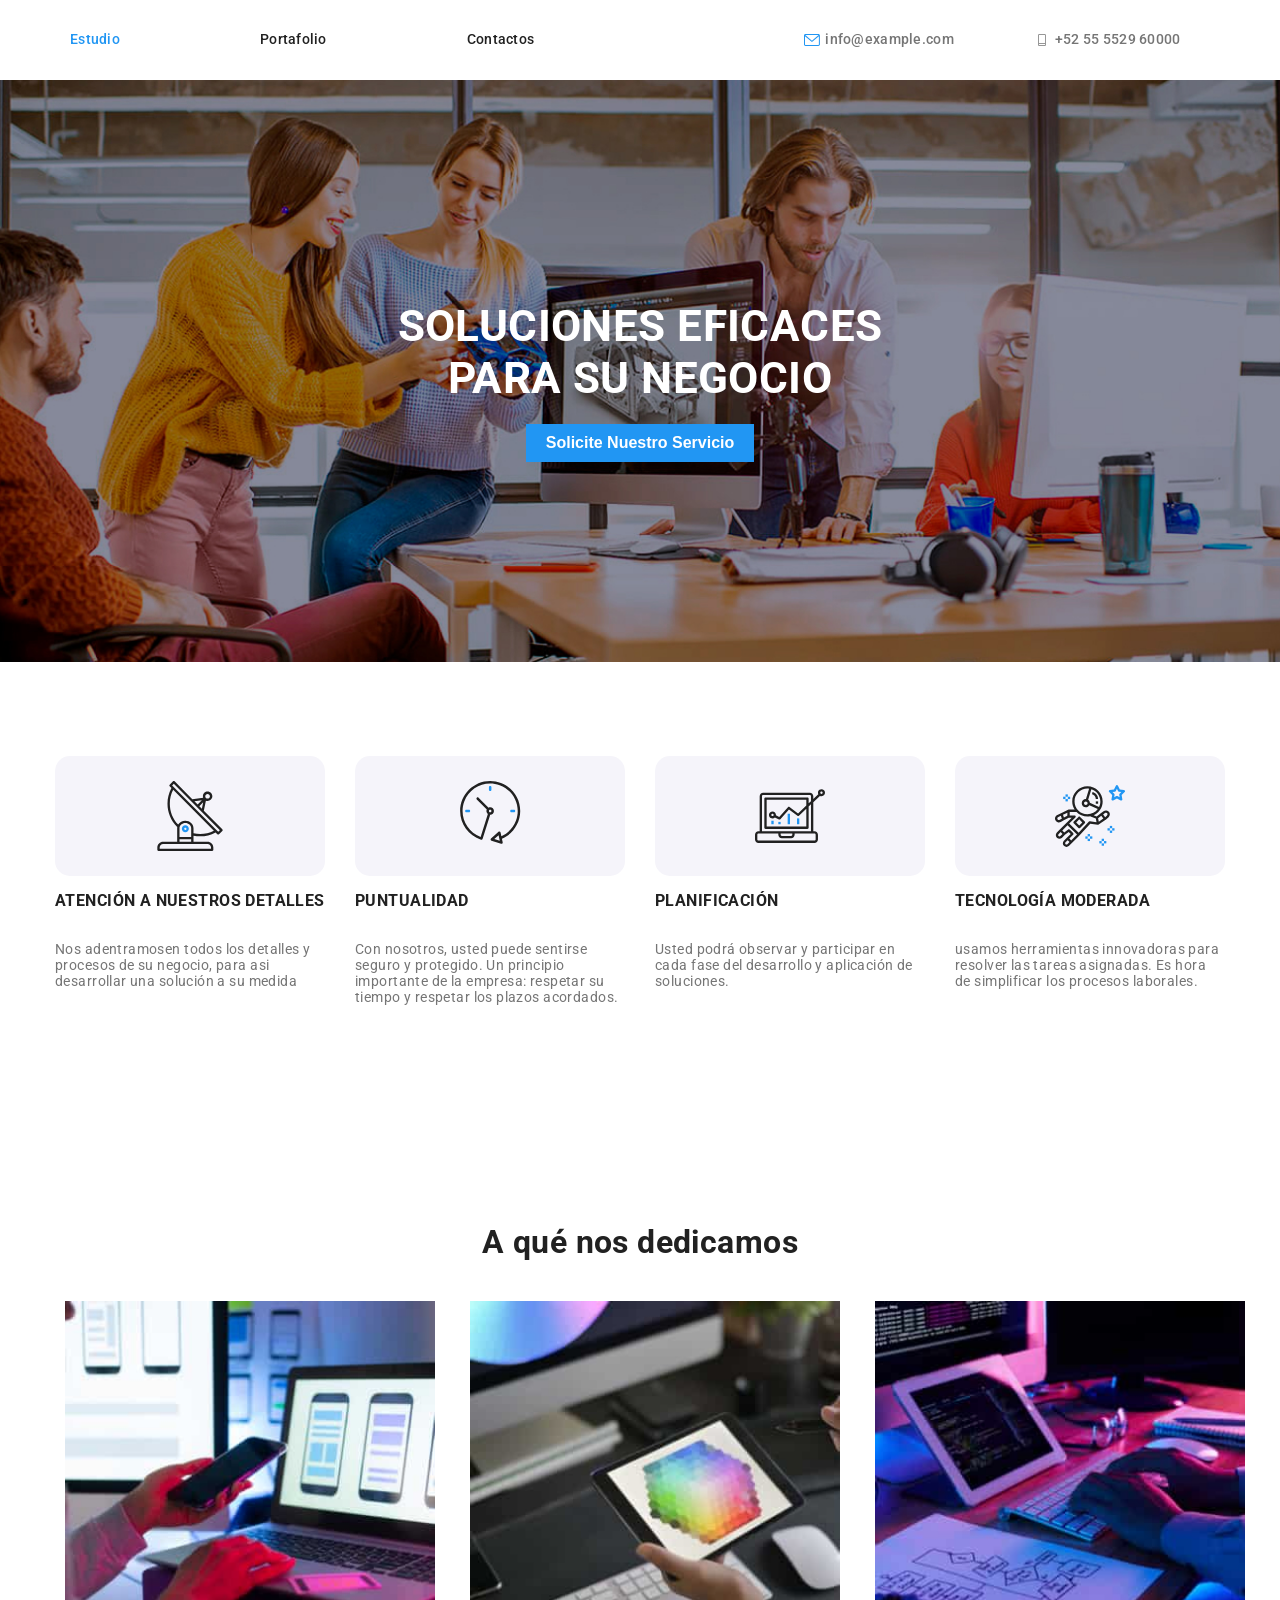
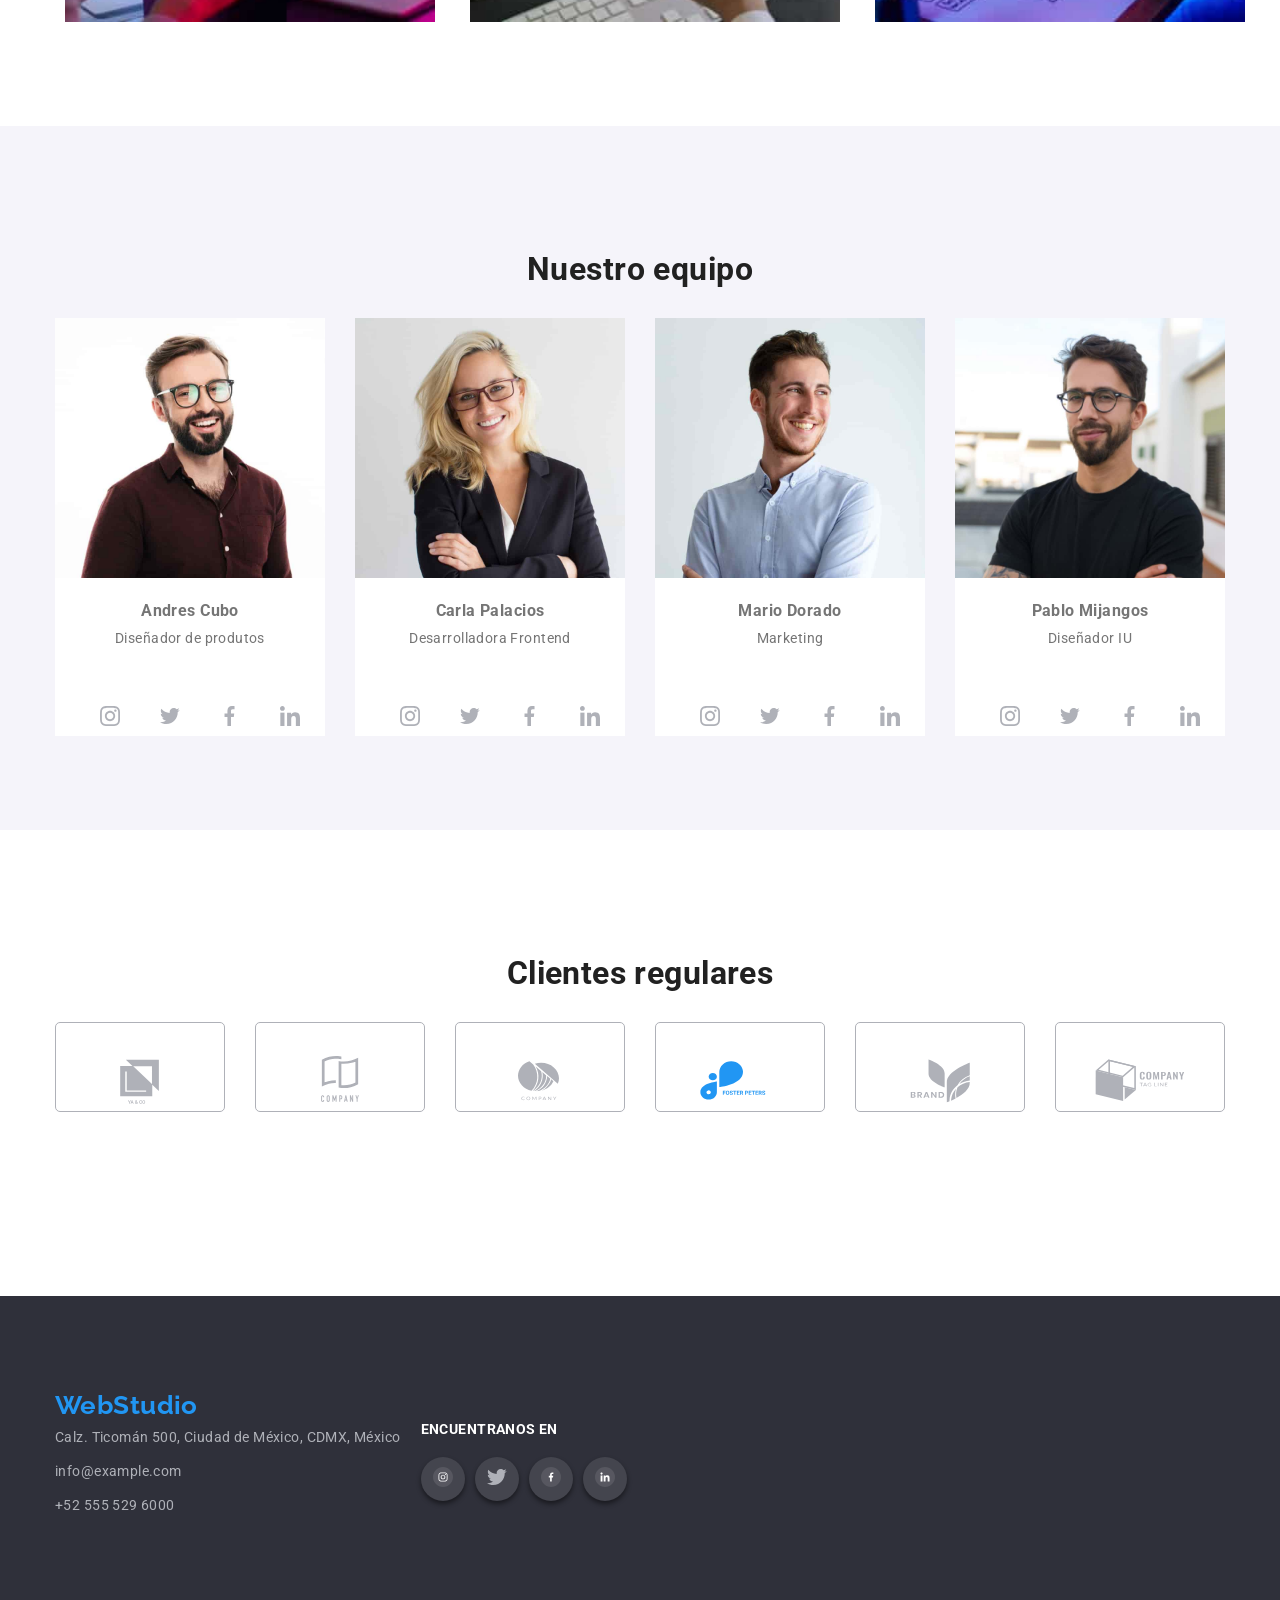
==== index.html @ 07880866 "inicio" ====
<!DOCTYPE html>
<html lang="en">

<head>
  <meta charset="UTF-8">
  <meta http-equiv="X-UA-Compatible" content="IE=edge">
  <meta name="viewport" content="width=device-width, initial-scale=1.0">
  <title>WebStudios</title>
  <link rel="stylesheet" href="./css/styles.css">
  <link rel="stylesheet" href="node_modules/modern-normalize/modern-normalize.css">

</head>

<body>
  <!-- sección Header -->
  <header class="page-header">
    <div class="contacts">
      <!-- menu  -->
      <nav>
        <ul class="nav-menu">
          <li><a class="page current" href="./index.html">Estudio</a></li>
          <li><a class="page " href="./portafolio.html">Portafolio</a></li>
          <li><a class="page " href="">Contactos</a></li>
          <li></li>
          <li></li>
          <li>
            <a class="item" href="#">
              <svg class="icon">
                <use href="./images/SVG/sprite-sheet.svg#icon-sobre"></use>
              </svg>
              info@example.com
            </a>
          </li>
          <li>
            <a class="item" href="#">
              <svg class="icon">
                <use href="./images/SVG/sprite-sheet.svg#icon-celular"></use>
              </svg>
              +52 55 5529 60000
            </a>
          </li>
        </ul>
      </nav>
    </div>
  </header>

  <!-- sección contenidos main  -->
  <main>
    <!-- sección general  -->
    <section class="hero bg-hero">
      <h1 class="hero-title">SOLUCIONES EFICACES PARA SU NEGOCIO</h1>
      <button class="button-primary" type="button">solicite nuestro servicio</button>
    </section>
    <!-- sección beneficios  -->
    <section class="benefits">
      <div class="container">
        <ul class="benefits-list">
          <li>
            <div>
              <svg class="icon-benefit">
                <use href="./images/SVG/sprite-sheet.svg#icon-antena"></use>
              </svg>
            </div>

            <h3 class="title">atención a nuestros detalles</h3>
            <p class="description">Nos adentramosen todos los detalles y procesos de su negocio, para asi desarrollar
              una solución a su medida</p>
          </li>

          <li>
            <div>
              <svg class="icon-benefit">
                <use href="./images/SVG/sprite-sheet.svg#icon-reloj"></use>
              </svg>
            </div>

            <h3 class="title">puntualidad</h3>
            <p class="description">
              Con nosotros, usted puede sentirse seguro y protegido. Un principio importante de la empresa: respetar su
              tiempo y respetar los plazos acordados.
            </p>
          </li>

          <li>
            <div>
              <svg class="icon-benefit">
                <use href="./images/SVG/sprite-sheet.svg#icon-diagrama"></use>
              </svg>
            </div>

            <h3 class="title">planificación</h3>
            <p class="description">Usted podrá observar y participar en cada fase del desarrollo y aplicación de
              soluciones.</p>
          </li>

          <li>
            <div>
              <svg class="icon-benefit">
                <use href="./images/SVG/sprite-sheet.svg#icon-astronauta"></use>
              </svg>
            </div>

            <h3 class="title">Tecnología moderada</h3>
            <p class="description">usamos herramientas innovadoras para resolver las tareas asignadas. Es hora de
              simplificar los procesos
              laborales.
            </p>
          </li>
        </ul>
      </div>
    </section>

    <!-- sección a qué nos dedicamos  -->
    <section class="section what-we-do-section">
      <h2>A qué nos dedicamos</h2>
      <div class="container">

        <!-- imagenes  -->
        <class="container">
          <ul>
            <li>
              <img src="./images/image1.jpg" alt="Desktop Apps" width="370" />
            </li>
            <li>
              <img src="./images/image2.jpg" alt="Mobile Apps" width="370" />
            </li>
            <li>
              <img src="./images/image3.jpg" alt="Design & solutions" width="370" />
            </li>
          </ul>
      </div>
    </section>

    <!--seccion nuestro equipo-->
    <section class="team-section">
      <div class="container">
        <h2>Nuestro equipo</h2>
        <!-- tarjetas  -->
        <ul class="team-cards">
          <li>
            <img src="./images/team1.jpg" alt="first Member" width="270px">
            <h3>Andres Cubo</h3>
            <p>Diseñador de produtos</p>
            <div class="containerall">
              <div class="social">
                <a href="#">
                  <svg class="icon">
                    <use href="./images/SVG/sprite-sheet.svg#icon-instagram"></use>
                  </svg>
                </a>
              </div>
              <div class="social">
                <a href="#">
                  <svg class="icon">
                    <use href="./images/SVG/sprite-sheet.svg#icon-twiter"></use>
                  </svg>
                </a>
              </div>
              <div class="social">
                <a href="#">
                  <svg class="icon">
                    <use href="./images/SVG/sprite-sheet.svg#icon-facebook"></use>
                  </svg>
                </a>
              </div>
              <div class="social">
                <a href="#">
                  <svg class="icon">
                    <use href="./images/SVG/sprite-sheet.svg#icon-linkedin"></use>
                  </svg>
                </a>
              </div>
            </div>
          </li>

          <li>
            <img src="./images/team2.jpg" alt="second Member" width="270">
            <h3>Carla Palacios</h3>
            <p>Desarrolladora Frontend</p>
            <div class="containerall">
              <div class="social">
                <a href="#">
                  <svg class="icon">
                    <use href="./images/SVG/sprite-sheet.svg#icon-instagram"></use>
                  </svg>
                </a>
              </div>
              <div class="social">
                <a href="#">
                  <svg class="icon">
                    <use href="./images/SVG/sprite-sheet.svg#icon-twiter"></use>
                  </svg>
                </a>
              </div>
              <div class="social">
                <a href="#">
                  <svg class="icon">
                    <use href="./images/SVG/sprite-sheet.svg#icon-facebook"></use>
                  </svg>
                </a>
              </div>
              <div class="social">
                <a href="#">
                  <svg class="icon">
                    <use href="./images/SVG/sprite-sheet.svg#icon-linkedin"></use>
                  </svg>
                </a>
              </div>
            </div>
          </li>

          <li>
            <img src="./images/team3.jpg" alt="third Member" width="270">
            <h3>Mario Dorado</h3>
            <p>Marketing</p>
            <div class="containerall">
              <div class="social">
                <a href="#">
                  <svg class="icon">
                    <use href="./images/SVG/sprite-sheet.svg#icon-instagram"></use>
                  </svg>
                </a>
              </div>
              <div class="social">
                <a href="#">
                  <svg class="icon">
                    <use href="./images/SVG/sprite-sheet.svg#icon-twiter"></use>
                  </svg>
                </a>
              </div>
              <div class="social">
                <a href="#">
                  <svg class="icon">
                    <use href="./images/SVG/sprite-sheet.svg#icon-facebook"></use>
                  </svg>
                </a>
              </div>
              <div class="social">
                <a href="#">
                  <svg class="icon">
                    <use href="./images/SVG/sprite-sheet.svg#icon-linkedin"></use>
                  </svg>
                </a>
              </div>
            </div>
          </li>

          <li>
            <img src="./images/team4.jpg" alt="fourth Member" width="270">
            <h3>Pablo Mijangos</h3>
            <p>Diseñador IU</p>
            <div class="containerall">
              <div class="social">
                <a href="#">
                  <svg class="icon">
                    <use href="./images/SVG/sprite-sheet.svg#icon-instagram"></use>
                  </svg>
                </a>
              </div>
              <div class="social">
                <a href="#">
                  <svg class="icon">
                    <use href="./images/SVG/sprite-sheet.svg#icon-twiter"></use>
                  </svg>
                </a>
              </div>
              <div class="social">
                <a href="#">
                  <svg class="icon">
                    <use href="./images/SVG/sprite-sheet.svg#icon-facebook"></use>
                  </svg>
                </a>
              </div>
              <div class="social">
                <a href="#">
                  <svg class="icon">
                    <use href="./images/SVG/sprite-sheet.svg#icon-linkedin"></use>
                  </svg>
                </a>
              </div>
            </div>
          </li>
      </div>
    </section>

    <!--clientes-->
    <section class="customer">
      <h2>Clientes regulares</h2>
      <div class="container-customer">
        <!--company-->
          <div class="logo">
            <a href="#">
              <svg class="icon-logo">
                <use href="./images/SVG/sprite-sheet.svg#icon-Logo1"></use>
              </svg>
            </a>
          </div>
          <div class="logo">
            <a href="#">
              <svg class="icon-logo">
                <use href="./images/SVG/sprite-sheet.svg#icon-Logo2"></use>
              </svg>
            </a>
          </div>
          <div class="logo">
            <a href="#">
              <svg class="icon-logo">
                <use href="./images/SVG/sprite-sheet.svg#icon-Logo3"></use>
              </svg>
            </a>
          </div>
          <div class="logo">
            <a href="#">
              <svg class="icon-logo">
                <use href="./images/SVG/sprite-sheet.svg#icon-Logo4"></use>
              </svg>
            </a>
          </div>
          <div class="logo">
            <a href="#">
              <svg class="icon-logo">
                <use href="./images/SVG/sprite-sheet.svg#icon-Logo5"></use>
              </svg>
            </a>
          </div>
          <div class="logo">
            <a href="#">
              <svg class="icon-logo">
                <use href="./images/SVG/sprite-sheet.svg#icon-Logo6"></use>
              </svg>
            </a>
          </div>
      </div>
    </section>
  </main>

  <footer>
    <a class="logo" href="">WebStudio</a>
    <div class="container">
      <address>
        <ul>
          <li>
            <a class="contact" href="#" target="_blank" rel="noopener noreferrer">Calz. Ticomán 500, Ciudad de
              México, CDMX, México</a>
          </li>
          <li>
            <a class="contact" href="mailto:info@example.com">info@example.com</a>
          </li>
          <li>
            <a class="contact" href="tel:+525555296000">+52 555 529 6000</a>
          </li>
        </ul>
      </address>
      <aside>
        <p>ENCUENTRANOS EN</p>
        <ul>
          <li>
            <a href="#">
              <svg class="icon" width="20" height="20">
                <use href="./images/SVG/sprite-sheet.svg#icon-instagramfooter"></use>
              </svg>
            </a>
          </li>
          <li>
            <a href="#">
              <svg class="icon" width="20" height="20">
                <use href="./images/SVG/sprite-sheet.svg#icon-twiter"></use>
              </svg>
            </a>
          </li>
          <li>
            <a href="#">
              <svg class="icon" width="20" height="20">
                <use href="./images/SVG/sprite-sheet.svg#icon-facebookfooter"></use>
              </svg>
            </a>
          </li>
          <li>
            <a href="#">
              <svg class="icon" width="20" height="20">
                <use href="./images/SVG/sprite-sheet.svg#icon-linknidfooter"></use>
              </svg>
            </a>
          </li>
        </ul>
      </aside>
    </div>

  </footer>
</body>

</html
---- css/styles.css ----
@import url("https://fonts.googleapis.com/css2?family=Raleway:wght@700&display=swap");
@import url("https://fonts.googleapis.com/css2?family=Roboto:wght@400;500;700;900&display=swap");

:root {
  --accent-color: #2196f3;
  --accent-color-hover: #188ce8;

  --background-black-1: #21303a;
  --background-black-2: #2f303a;
  --background-black-240Perc: hsla(235, 10%, 21%, 0.4);

  --primary-black-color: #212121;
  --primary-text-color: #757575;
  --primary-white-color: #ffffff;
  --primary-white-60Perc: hsla(0, 0%, 100%, 0.6);
  --primary-white-10Perc: hsla(0, 0%, 100%, 0.1);

  --gray-1: #f5f4fa;
  --gray-2: #afb1b8;
  --black-1: #000000;

  --container-padding: calc((100% - 1200px) / 2);
}

* {
  margin: 0;
  padding: 0;
  box-sizing: border-box;
}

body {
  background-color: var(--primary-white-color);
  color: var(--primary-text-color);
  font-family: "Roboto", sans-serif;
  font-size: 14px;
  letter-spacing: 0.03em;
}

a {
  text-decoration: none;
}

section {
  padding: 94px 0;
}

.button-primary {
  background-color: var(--accent-color);
  color: var(--primary-white-color);
  font-size: 16px;
  font-weight: 700;

  border: none;
  outline: none;
  text-transform: capitalize;
  padding: 10px 20px;
}
.button-primary:hover {
  background-color: var(--button-primary-hover);
}

.logo {
  color: var(--accent-color);
  font-family: "Raleway", sans-serif;
  font-size: 26px;
  font-weight: 700;
  line-height: 1.2;
  text-decoration: none;
}
.logo-black {
  color: var(--logo-black);
}
.logo-white {
  color: var(--primary-white-color);
}

.section > h2 {
  color: var(--primary-black-color);
  font-size: 32px;
  font-weight: 700px;
  padding: 30px 0;
  text-align:center;
}
.no-top-pading {
  padding-top: 0;
}

/* ----------- Header section ----------- */
header {
  display: flex;
  justify-content: space-between;
  align-items: center;

  height: 80px;
  padding: 0 var(--container-padding);
}
header nav {
  display: flex;
  align-items: center;
  gap: 100px;
}

header nav .logo {
  color: var(--accent-color);
  font-family: "Raleway", sans-serif;
  font-size: 26px;
  font-weight: 700;
  line-height: 1.2;
  text-decoration: none;
}

header nav .nav-menu {
  display: flex;
  list-style: none;
  gap: 80px;
}

header nav .nav-menu .page {
  color: var(--primary-black-color);
  padding: 30px;
  font-weight: 500;
  font-size: 14px;
  line-height: 1.4;
  letter-spacing: 0.02em;
  text-decoration: none;
  text-transform: capitalize;
}

.nav-menu {
  display: flex;
  list-style: none;
  gap: 80px;
}
.nav-menu .item {
  color: var(--primary-text-color);
  font-weight: 500;
  font-size: 14px;
  line-height: 1.4;
  letter-spacing: 0.02em;
  text-decoration: none;
  display: flex;
  align-items: center;
  gap: 5px;
}

.nav-menu .item svg {
  Width:16px;
  Height:12px;
  Top: 30px;
  Left: 1052px;
}

.contacts .item:hover svg {
  fill: #188ce8;
}

.contacts .page:hover,
.contacts .page:focus,
.contacts .page.current,
.nav-menu .item:hover,
.nav-menu .item:focus {
  color: var(--accent-color);
}

/* ----------- Hero section ----------- */
.hero {
  background-color: var(--primary-black-color);
  padding: 200px var(--container-padding);
  text-align: center;
  background: url(/images/img_banner.jpg);
  background-size: cover;
  background-position: center;
}

.hero .hero-title {
  width: 500px;
  padding: 20px 0;
  margin: auto;
  color: var(--primary-white-color);
  font-size: 44px;
  text-transform: capitalize;
}
/* ----------- Benefits section ----------- */
.benefits .container .benefits-list {
  flex-wrap: wrap;
  align-items: flex-start;
  justify-content: space-between;
  display: flex;
}
.benefits .container .benefits-list li div {
  display: flex;
  align-items: center;
  justify-content: center;

  background-color: var(--gray-1);
  border-radius: 15px;
  height: 120px;
  margin-bottom: 15px;
  width: 270px;
}
.benefits .container .benefits-list li div .icon-benefit {
  width: 70px;
  height: 70px;
}
.benefits .container .benefits-list li {
  list-style: none;
  width: 270px;
}
.benefits .container .benefits-list li .title {
  height: 50px;
  text-transform: uppercase;
  color: var(--primary-black-color);
}



/* ----------- What we do----------- */

.what-we-do-section .container ul {
  display: flex;
  align-items: center;
  justify-content: space-between;
  flex-wrap: wrap;
}
.what-we-do-section .container ul li {
    display: flex;
    flex-direction: row;
    padding: 10px;
    list-style-type: none;
    width: 360px;
}

/*----------- Team section -----------*/
.team-section {
  background-color: var(--gray-1);
}
.team-section .container h2 {
  color: var(--primary-black-color);
  font-size: 32px;
  font-weight: 700px;
  padding: 30px 0;
  text-align: center;
}
.team-section .container .team-cards {
  display: flex;
  justify-content: space-between;
  flex-wrap: wrap;
  align-items: flex-end;
}
.team-section .container .team-cards li {
  background-color: var(--primary-white-color);
  text-align: center;
  list-style: none;
}

.team-section .container .team-cards li h3 {
  margin: 20px 0 10px 0;
}
.team-section .container .team-cards li p {
  margin-bottom: 30px;
}
.team-section .container .team-cards li ul {
  display: flex;
  align-items: center;
  justify-content: center;
  gap: 15px;

  padding: 10px 20px;
  margin-bottom: 20px;
}
.team-section .container .team-cards li li {
  display: block;
  width: 35px;
  height: 35px;
  border-radius: 25px;
}
.team-section .container .team-cards li li a {
  display: flex;
  align-items: center;
  justify-content: center;

  border-radius: 25px;
  height: 35px;
  width: 35px;
}
.team-section .container .team-cards li a .icon {
  width: 20px;
  height: 20px;
  fill: var(--primary-text-color);
}
/* .team-section .container .team-cards li a:hover .icon {
  
} */
.team-section .container .team-cards a:hover .icon {
  fill: var(--primary-white-color);
}

.containerall{
  align-items: baseline;
  display: inline-flex;
}
.social {
  width: 35px;
  height: 35px;
  padding: 30px;
  margin: 0;
}

.social:hover {
  border-radius: 50%;
  background-color: var(--accent-color);
}

.card {
  position: absolute;
  width: 270px;
  height: 428px;
  left: 215px;
  top: 1785px;
}

.container {
  padding: 0 15px;
  max-width: 1200px;
  margin: 0 auto;
}

.information {
  padding: 2px 16px;
}

/*----------- costumber -----------*/

.customer h2 {
  color: var(--primary-black-color);
  font-size: 32px;
  font-weight: 700px;
  padding: 30px 0;
  text-align: center;
}

.customer .container-customer {
  display: flex;
  align-items: center;
  justify-content: center;
  list-style: none;
  margin-bottom: 90px;
  gap: 30px;
  
 
}

.customer .container-customer div {
  display: flex;
  align-items: center;
  justify-content: center;
  flex-wrap: wrap;
  border: solid 1px var(--gray-2);
  border-radius: 5px;
  cursor: pointer;
  height: 90px;
  width: 170px;
}


.customer .container-customer div .icon-logo {
  width: 100px;
  height: 110px;
}

.customer .container-customer div:hover {
  border: solid 1px var(--accent-color);
}

.customer .container-customer div .icon-logo {
  fill: var(--gray-2);
}

.customer .container-customer div a:hover .icon-logo {
  fill: var(--accent-color);
}
/*----------- Portfolio section -----------*/
.portfolio .menu {
  display: flex;
  align-items: center;
  justify-content: center;
  gap: 15px;
  margin-bottom: 50px;
  list-style: none;
}
.portfolio .menu li button {
  border: none;
  outline: none;
  color: var(--primary-black-color);

  font-weight: 700;
  font-size: 16px;
  line-height: 1.4;
  letter-spacing: 0.02em;
  padding: 10px 30px;

  text-decoration: none;
  text-transform: capitalize;
}
.portfolio .menu li button:hover,
.portfolio .menu li button.current {
  color: var(--primary-white-color);
  background-color: var(--accent-color);
}

.portfolio .cards{
  justify-content: space-between;
  flex-wrap: wrap;
 
  display: flex;
}

.portfolio .cards li{
  margin-bottom: 20px; 
  width: 360px;
}
.portfolio .cards li a h2{
  color: var(--primary-black-color);
  padding: 15px;
}
.portfolio .cards li a p{
  color: var(--primary-text-color);
  font-size: 16px;
  padding: 15px;
}

/*----------- footer section ----------- */
footer {
  padding: 94px var(--container-padding);
  background-color: var(--background-black-2);
}

footer .logo {
  padding: 15px;
  color: var(--accent-color);
}

footer .container {
display: flex;
align-items: flex-start;
justify-content: flex-start;
gap: 20px;
}
footer .container address ul {
  list-style: none;
}
footer .container address .contact {
  display: block;
  color: var(--gray-2);
  font-style: normal;
  font-weight: 400;
  font-size: 14px;
  line-height: 1.71;
  text-decoration: none;
  padding: 5px 0;
}
footer .container address .contact:hover {
  color: var(--primary-white-color);
}
footer .container aside p {
  color: var(--primary-white-color);
  font-weight: 700;
  margin-bottom: 20px;
}

footer .container aside ul {
  display: flex;
  align-items: center;
  list-style: none;
  gap: 10px;
}

footer .container aside ul li {
  display: flex;
  align-items: center;
  justify-content: center;

  background-color: var(--primary-white-10Perc);
  border-radius: 25px;
  box-shadow: hsla(0, 0%, 0%, 0.479) 0 3px 5px;
  cursor: pointer;
  height: 44px;
  width: 44px;
}

footer .container aside ul li .icon {
  fill: var(--primary-white-color);
}
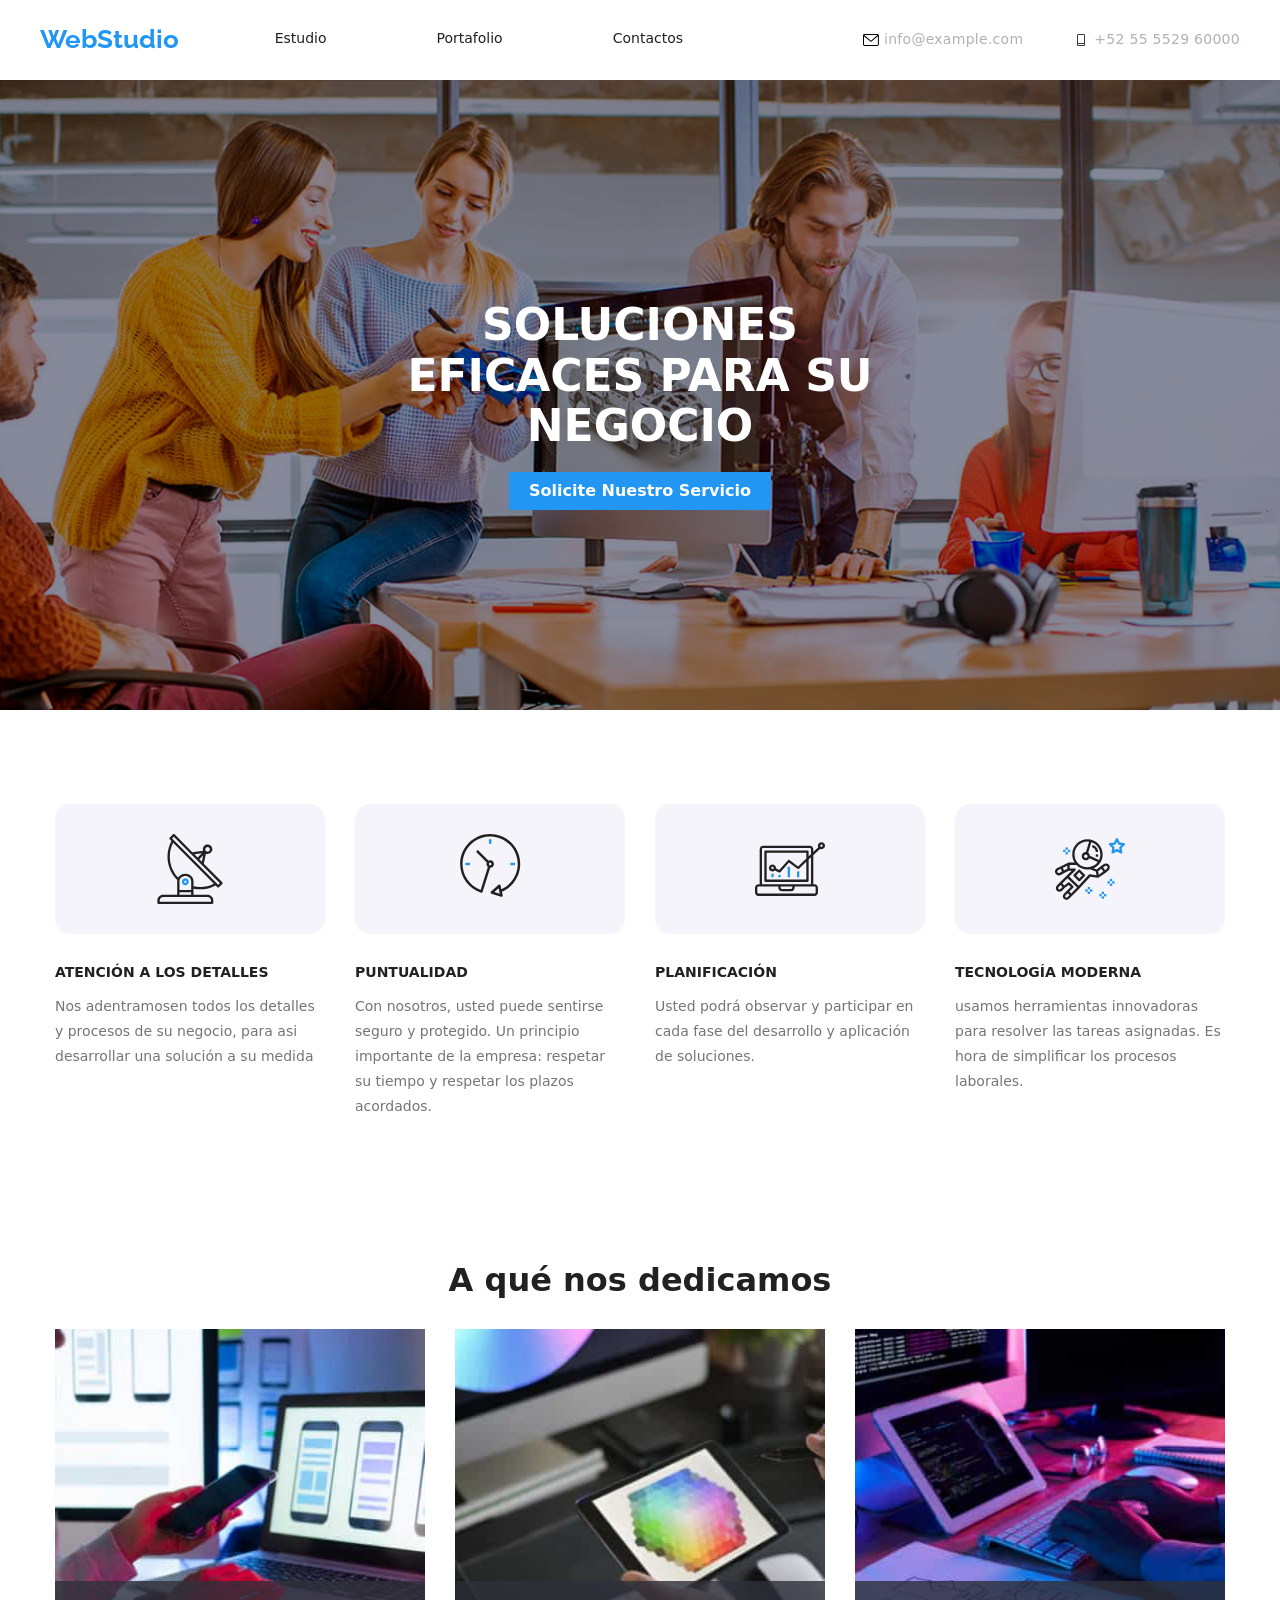
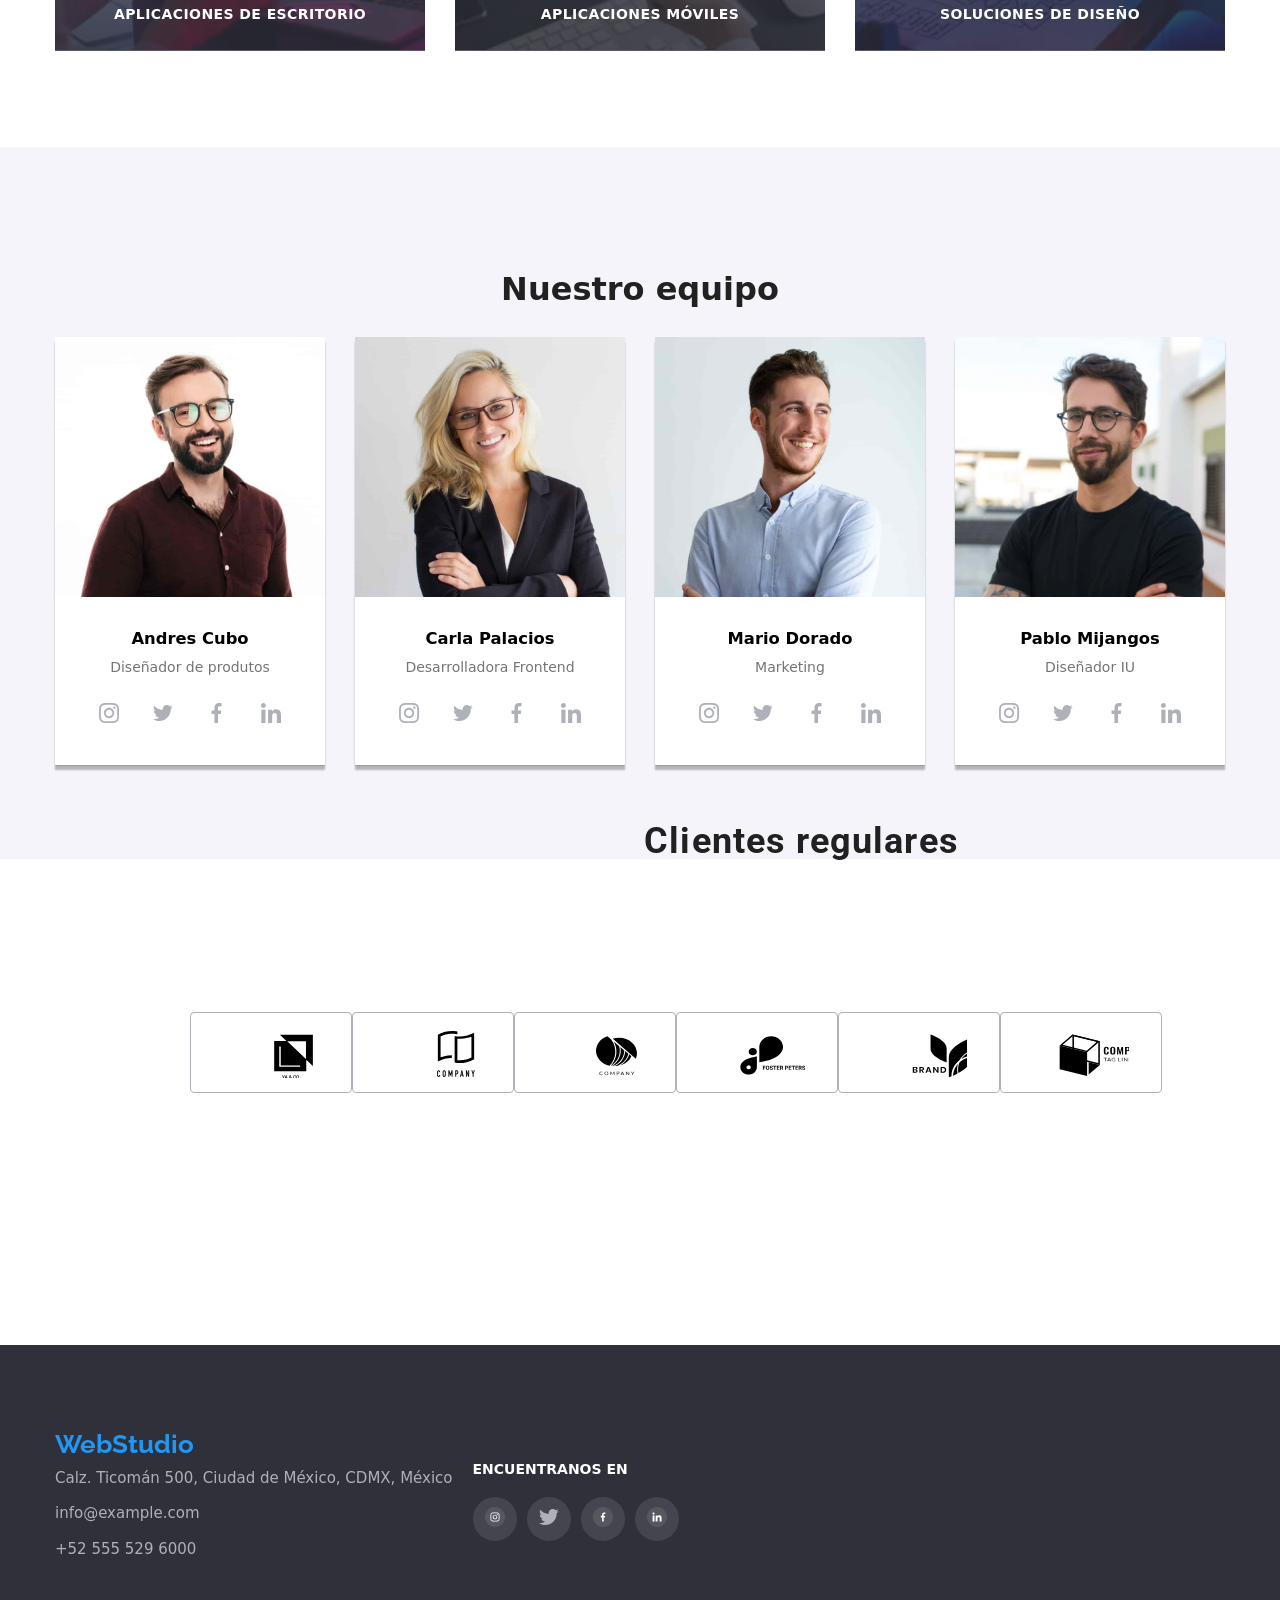
==== commit 35e54ab2: "avance5" ====
--- a/index.html
+++ b/index.html
@@ -7,20 +7,21 @@
   <meta name="viewport" content="width=device-width, initial-scale=1.0">
   <title>WebStudios</title>
   <link rel="stylesheet" href="./css/styles.css">
-  <link rel="stylesheet" href="node_modules/modern-normalize/modern-normalize.css">
+  <link rel="stylesheet" href="./css/modern-normalize.css">
 
 </head>
 
 <body>
   <!-- sección Header -->
   <header class="page-header">
+    <a class="logo" href="Webstudio">WebStudio</a>
     <div class="contacts">
       <!-- menu  -->
       <nav>
         <ul class="nav-menu">
-          <li><a class="page current" href="./index.html">Estudio</a></li>
+          <li><a class="page " href="./index.html">Estudio</a></li>
           <li><a class="page " href="./portafolio.html">Portafolio</a></li>
-          <li><a class="page " href="">Contactos</a></li>
+          <li><a class="page " href="./contactos.html">Contactos</a></li>
           <li></li>
           <li></li>
           <li>
@@ -62,7 +63,7 @@
               </svg>
             </div>
 
-            <h3 class="title">atención a nuestros detalles</h3>
+            <h3 class="title">atención a los detalles</h3>
             <p class="description">Nos adentramosen todos los detalles y procesos de su negocio, para asi desarrollar
               una solución a su medida</p>
           </li>
@@ -100,7 +101,7 @@
               </svg>
             </div>
 
-            <h3 class="title">Tecnología moderada</h3>
+            <h3 class="title">Tecnología moderna</h3>
             <p class="description">usamos herramientas innovadoras para resolver las tareas asignadas. Es hora de
               simplificar los procesos
               laborales.
@@ -114,20 +115,27 @@
     <section class="section what-we-do-section">
       <h2>A qué nos dedicamos</h2>
       <div class="container">
-
         <!-- imagenes  -->
-        <class="container">
-          <ul>
-            <li>
-              <img src="./images/image1.jpg" alt="Desktop Apps" width="370" />
-            </li>
-            <li>
-              <img src="./images/image2.jpg" alt="Mobile Apps" width="370" />
-            </li>
-            <li>
-              <img src="./images/image3.jpg" alt="Design & solutions" width="370" />
-            </li>
-          </ul>
+        <ul>
+          <li>
+            <img src="./images/image1.jpg" alt="Desktop Apps" width="370" />
+            <div class="info">
+              <p class="color-info">APLICACIONES DE ESCRITORIO</p>
+            </div>
+          </li>
+          <li>
+            <img src="./images/image2.jpg" alt="Mobile Apps" width="370" />
+            <div class="info">
+              <p class="color-info">APLICACIONES MÓVILES</p>
+            </div>
+          </li>
+          <li>
+            <img src="./images/image3.jpg" alt="Design & solutions" width="370" />
+            <div class="info">
+              <p class="color-info">SOLUCIONES DE DISEÑO</p>
+            </div>
+          </li>
+        </ul>
       </div>
     </section>
 
@@ -284,53 +292,57 @@
     </section>
 
     <!--clientes-->
-    <section class="customer">
+    <section>
+      <div  class="customer">
+      <div class="clientes">
       <h2>Clientes regulares</h2>
-      <div class="container-customer">
+      </div>
         <!--company-->
-          <div class="logo">
-            <a href="#">
-              <svg class="icon-logo">
-                <use href="./images/SVG/sprite-sheet.svg#icon-Logo1"></use>
-              </svg>
-            </a>
-          </div>
-          <div class="logo">
-            <a href="#">
-              <svg class="icon-logo">
-                <use href="./images/SVG/sprite-sheet.svg#icon-Logo2"></use>
-              </svg>
-            </a>
-          </div>
-          <div class="logo">
-            <a href="#">
-              <svg class="icon-logo">
-                <use href="./images/SVG/sprite-sheet.svg#icon-Logo3"></use>
-              </svg>
-            </a>
-          </div>
-          <div class="logo">
-            <a href="#">
-              <svg class="icon-logo">
-                <use href="./images/SVG/sprite-sheet.svg#icon-Logo4"></use>
-              </svg>
-            </a>
-          </div>
-          <div class="logo">
-            <a href="#">
-              <svg class="icon-logo">
-                <use href="./images/SVG/sprite-sheet.svg#icon-Logo5"></use>
-              </svg>
-            </a>
-          </div>
-          <div class="logo">
-            <a href="#">
-              <svg class="icon-logo">
-                <use href="./images/SVG/sprite-sheet.svg#icon-Logo6"></use>
-              </svg>
-            </a>
-          </div>
+      <div class="container-company">
+        <div class="logo">
+          <a href="#">
+            <svg class="icon-logo">
+              <use href="./images/SVG/sprite-sheet.svg#icon-Logo1"></use>
+            </svg>
+          </a>
+        </div>
+        <div class="logo">
+          <a href="#">
+            <svg class="icon-logo">
+              <use href="./images/SVG/sprite-sheet.svg#icon-Logo2"></use>
+            </svg>
+          </a>
+        </div>
+        <div class="logo">
+          <a href="#">
+            <svg class="icon-logo">
+              <use href="./images/SVG/sprite-sheet.svg#icon-Logo3"></use>
+            </svg>
+          </a>
+        </div>
+        <div class="logo">
+          <a href="#">
+            <svg class="icon-logo">
+              <use href="./images/SVG/sprite-sheet.svg#icon-Logo4"></use>
+            </svg>
+          </a>
+        </div>
+        <div class="logo">
+          <a href="#">
+            <svg class="icon-logo">
+              <use href="./images/SVG/sprite-sheet.svg#icon-Logo5"></use>
+            </svg>
+          </a>
+        </div>
+        <div class="logo">
+          <a href="#">
+            <svg class="icon-logo">
+              <use href="./images/SVG/sprite-sheet.svg#icon-Logo6"></use>
+            </svg>
+          </a>
+        </div>
       </div>
+    </div>
     </section>
   </main>
 
@@ -340,8 +352,8 @@
       <address>
         <ul>
           <li>
-            <a class="contact" href="#" target="_blank" rel="noopener noreferrer">Calz. Ticomán 500, Ciudad de
-              México, CDMX, México</a>
+            <a class="contact" href="#" target="_blank" rel="noopener noreferrer">Calz. Ticomán 500, Ciudad de México,
+              CDMX, México</a>
           </li>
           <li>
             <a class="contact" href="mailto:info@example.com">info@example.com</a>
--- a/css/styles.css
+++ b/css/styles.css
@@ -33,7 +33,7 @@
   color: var(--primary-text-color);
   font-family: "Roboto", sans-serif;
   font-size: 14px;
-  letter-spacing: 0.03em;
+  letter-spacing: 0 0.3em;
 }
 
 a {
@@ -43,6 +43,7 @@
 section {
   padding: 94px 0;
 }
+
 
 .button-primary {
   background-color: var(--accent-color);
@@ -101,18 +102,28 @@
 }
 
 header nav .logo {
-  color: var(--accent-color);
-  font-family: "Raleway", sans-serif;
+  position: absolute;
+  width: 145px;
+  height: 31px;
+  left: 215px;
+  top: 24px;
+  font-family: 'Raleway';
+  font-style: normal;
+  font-weight: 700;
   font-size: 26px;
-  font-weight: 700;
-  line-height: 1.2;
-  text-decoration: none;
+  line-height: 31px;
+  /* identical to box height */
+  
+  letter-spacing: 0.03em;
+  
+  color: #2196F3;
 }
 
 header nav .nav-menu {
   display: flex;
   list-style: none;
-  gap: 80px;
+  gap: 50px;
+  
 }
 
 header nav .nav-menu .page {
@@ -120,8 +131,8 @@
   padding: 30px;
   font-weight: 500;
   font-size: 14px;
-  line-height: 1.4;
-  letter-spacing: 0.02em;
+  line-height: 16.41px;
+  letter-spacing: 2%;
   text-decoration: none;
   text-transform: capitalize;
 }
@@ -132,7 +143,7 @@
   gap: 80px;
 }
 .nav-menu .item {
-  color: var(--primary-text-color);
+  color: #afb1b8;
   font-weight: 500;
   font-size: 14px;
   line-height: 1.4;
@@ -144,6 +155,7 @@
 }
 
 .nav-menu .item svg {
+  color: var(--primary-text-color);
   Width:16px;
   Height:12px;
   Top: 30px;
@@ -151,23 +163,25 @@
 }
 
 .contacts .item:hover svg {
-  fill: #188ce8;
+  fill: var(--accent-color-hover);
 }
 
 .contacts .page:hover,
 .contacts .page:focus,
-.contacts .page.current,
 .nav-menu .item:hover,
 .nav-menu .item:focus {
-  color: var(--accent-color);
-}
+  color: var(--accent-color-hover);
+}
+
 
 /* ----------- Hero section ----------- */
 .hero {
   background-color: var(--primary-black-color);
   padding: 200px var(--container-padding);
   text-align: center;
-  background: url(/images/img_banner.jpg);
+  background-image: url("../images/img_banner.jpg");
+  max-width: 1600px;
+  margin: 0 auto;
   background-size: cover;
   background-position: center;
 }
@@ -194,8 +208,8 @@
 
   background-color: var(--gray-1);
   border-radius: 15px;
-  height: 120px;
-  margin-bottom: 15px;
+  height: 130px;
+  margin-bottom: 30px;
   width: 270px;
 }
 .benefits .container .benefits-list li div .icon-benefit {
@@ -207,27 +221,49 @@
   width: 270px;
 }
 .benefits .container .benefits-list li .title {
-  height: 50px;
+  font-size: 14px;
+  height: 30px;
   text-transform: uppercase;
   color: var(--primary-black-color);
 }
-
+.description {
+  height: 50px;
+  line-height: 25px;
+}
 
 
 /* ----------- What we do----------- */
 
 .what-we-do-section .container ul {
-  display: flex;
-  align-items: center;
+  width: 1170px;
+  display: flex;
+  align-items: center;
+  list-style-type: none;
   justify-content: space-between;
   flex-wrap: wrap;
 }
 .what-we-do-section .container ul li {
-    display: flex;
-    flex-direction: row;
-    padding: 10px;
-    list-style-type: none;
-    width: 360px;
+    position: relative;
+    width: 370px;
+}
+
+.info {
+  position: absolute;
+  width: 370px;
+  height: 70px;
+  top: 78%;
+  text-align: center;
+  padding-top: 25px;
+  background-color: rgba(47, 48, 58, 0.8);
+}
+.color-info {
+  
+font-weight: 700;
+font-size: 14px;
+line-height: 16px;
+
+letter-spacing: 0.03em;
+color: var(--primary-white-color);
 }
 
 /*----------- Team section -----------*/
@@ -246,70 +282,58 @@
   justify-content: space-between;
   flex-wrap: wrap;
   align-items: flex-end;
+  width: 1170px;
 }
 .team-section .container .team-cards li {
   background-color: var(--primary-white-color);
   text-align: center;
   list-style: none;
+  box-shadow: 0 5px 2px rgba(0, 0, 0, 0.034),
+    0 5px 2px rgba(0, 0, 0, 0.048), 0 5px 2px rgba(0, 0, 0, 0.06),
+    0 5px 2px rgba(0, 0, 0, 0.072), 0 5px 2px rgba(0, 0, 0, 0.086),
+    0 1px 0.5px rgba(0, 0, 0, 0.12);
 }
 
 .team-section .container .team-cards li h3 {
-  margin: 20px 0 10px 0;
+  margin: 30px 0 10px 0;
+  color:#000000
 }
 .team-section .container .team-cards li p {
-  margin-bottom: 30px;
-}
-.team-section .container .team-cards li ul {
-  display: flex;
-  align-items: center;
-  justify-content: center;
-  gap: 15px;
-
-  padding: 10px 20px;
-  margin-bottom: 20px;
-}
-.team-section .container .team-cards li li {
-  display: block;
-  width: 35px;
-  height: 35px;
-  border-radius: 25px;
-}
-.team-section .container .team-cards li li a {
-  display: flex;
-  align-items: center;
-  justify-content: center;
-
-  border-radius: 25px;
-  height: 35px;
-  width: 35px;
-}
+  margin-bottom: 8px;
+  color: #757575;
+  margin-bottom: 16px;
+}
+
+.containerall{
+  width: 206px;
+  display: flex;
+  margin: 0 32px 30px 32px; 
+  gap: 10px;
+}
+
+.social {
+  width: 44px;
+  height: 44px;
+  
+}
+
 .team-section .container .team-cards li a .icon {
   width: 20px;
   height: 20px;
+  margin: 12px 12px 12px 12px;
   fill: var(--primary-text-color);
 }
-/* .team-section .container .team-cards li a:hover .icon {
-  
-} */
+
 .team-section .container .team-cards a:hover .icon {
   fill: var(--primary-white-color);
 }
 
-.containerall{
-  align-items: baseline;
-  display: inline-flex;
-}
-.social {
-  width: 35px;
-  height: 35px;
-  padding: 30px;
-  margin: 0;
-}
 
 .social:hover {
   border-radius: 50%;
-  background-color: var(--accent-color);
-}
+  background-color: var(--accent-color-hover);
+}
+
 
 .card {
   position: absolute;
@@ -331,53 +355,81 @@
 
 /*----------- costumber -----------*/
 
-.customer h2 {
-  color: var(--primary-black-color);
-  font-size: 32px;
-  font-weight: 700px;
-  padding: 30px 0;
-  text-align: center;
-}
-
-.customer .container-customer {
-  display: flex;
-  align-items: center;
-  justify-content: center;
-  list-style: none;
-  margin-bottom: 90px;
-  gap: 30px;
-  
- 
-}
-
-.customer .container-customer div {
-  display: flex;
-  align-items: center;
-  justify-content: center;
-  flex-wrap: wrap;
-  border: solid 1px var(--gray-2);
-  border-radius: 5px;
+.customer {
+  margin: 59px 176px 77px 190px;
+height: 162px;
+left: 215px;
+top: 2366px;
+}
+
+.customer .clientes h2 {
+position: absolute;
+width: 323px;
+height: 36.98px;
+left: 640px;
+top: 2420px;
+
+font-family: 'Roboto';
+font-style: normal;
+font-weight: 700;
+font-size: 36px;
+line-height: 42px;
+text-align: center;
+letter-spacing: 0.03em;
+
+color: #212121;
+  
+}
+
+.container-company {
+  display: flex;
+  align-items:center;
+  
+  justify-content:space-between;
+
+  left: 50px;
+  top: 2436px;
+
+}
+
+.container-company .logo {
+  display: flex;
+  align-items: center;
+  box-sizing: border-box;
+  width: 170px;
+  height: 81px;
+  left: 215px;
+  top: 2447px;
+  border: 1px solid #AFB1B8;
+  border-radius: 4px;
   cursor: pointer;
-  height: 90px;
-  width: 170px;
-}
-
-
-.customer .container-customer div .icon-logo {
+  
+}
+
+.container-company .logo a {
+ display: flex;
+margin: 14px 32px 14px 28px;
+ width: 100px;
+ height: 50px;
+  bottom: 14.23%;
+}
+
+.container-company .logo a svg {
   width: 100px;
-  height: 110px;
-}
-
-.customer .container-customer div:hover {
-  border: solid 1px var(--accent-color);
-}
-
-.customer .container-customer div .icon-logo {
-  fill: var(--gray-2);
-}
-
-.customer .container-customer div a:hover .icon-logo {
-  fill: var(--accent-color);
+  height: 50px;
+   bottom: 14.23%;
+}
+.container-company .logo a svg use {
+ color: #757575;
+width: 100px;
+height: 52.83px;
+left: 50px;
+}
+
+
+.container-company .logo a svg use:hover,
+.container-company .logo a svg use:focus {
+  fill: var(--accent-color-hover)
 }
 /*----------- Portfolio section -----------*/
 .portfolio .menu {
@@ -401,37 +453,80 @@
 
   text-decoration: none;
   text-transform: capitalize;
-}
+  
+}
+
 .portfolio .menu li button:hover,
 .portfolio .menu li button.current {
   color: var(--primary-white-color);
   background-color: var(--accent-color);
 }
 
-.portfolio .cards{
+.portfolio .cards {
   justify-content: space-between;
   flex-wrap: wrap;
- 
-  display: flex;
-}
-
-.portfolio .cards li{
+  display: flex;
+  
+}
+
+.portfolio .cards li {
+  display: flex;
   margin-bottom: 20px; 
-  width: 360px;
-}
+  width: 370px;
+  
+}
+
+.portfolio .cards li:hover {
+  box-shadow: 0px 1px 1px rgba(0, 0, 0, 0.12), 0px 4px 4px rgba(0, 0, 0, 0.06), 1px 4px 6px rgba(0, 0, 0, 0.16);
+  transition: 250ms cubic-bezier(0.4, 0, 0.2, 1);
+}
+
 .portfolio .cards li a h2{
   color: var(--primary-black-color);
   padding: 15px;
 }
-.portfolio .cards li a p{
+.portfolio .cards li a p {
   color: var(--primary-text-color);
   font-size: 16px;
   padding: 15px;
 }
 
+.card-animation {
+  position: absolute;
+  top: 0;
+  height: 300px;
+  width: 370px;
+  margin: 265px 600px 110px 1px;
+
+  background: rgba(33, 150, 243, 0.9);
+  padding: 63px 24px;
+  letter-spacing: 0.03em;
+  
+  font-family: 'Roboto';
+  font-style: normal;
+  font-weight: 400;
+  font-size: 18px;
+  line-height: 28px;
+  
+  transform: translateY(105%);
+  transition: transform 250ms ease;
+  transition-timing-function: cubic-bezier(0.4, 0, 0.2, 1);
+  color: var(--primary-white-color);
+}
+
+.cards:hover .card-animation {
+  transform: translateY(-90%);
+}
+
+.card-image {
+  position:relative;
+  overflow: hidden;
+  
+  
+}
 /*----------- footer section ----------- */
 footer {
-  padding: 94px var(--container-padding);
+  padding: 84px var(--container-padding);
   background-color: var(--background-black-2);
 }
 
@@ -454,7 +549,7 @@
   color: var(--gray-2);
   font-style: normal;
   font-weight: 400;
-  font-size: 14px;
+  font-size: 15px;
   line-height: 1.71;
   text-decoration: none;
   padding: 5px 0;
@@ -479,15 +574,17 @@
   display: flex;
   align-items: center;
   justify-content: center;
-
   background-color: var(--primary-white-10Perc);
   border-radius: 25px;
-  box-shadow: hsla(0, 0%, 0%, 0.479) 0 3px 5px;
   cursor: pointer;
   height: 44px;
   width: 44px;
 }
 
-footer .container aside ul li .icon {
+footer .container aside ul li .icon:hover{
+  height: 44px;
+  width: 44px;
+  border-radius: 50%;
+  background-color: var(--accent-color);
   fill: var(--primary-white-color);
 }
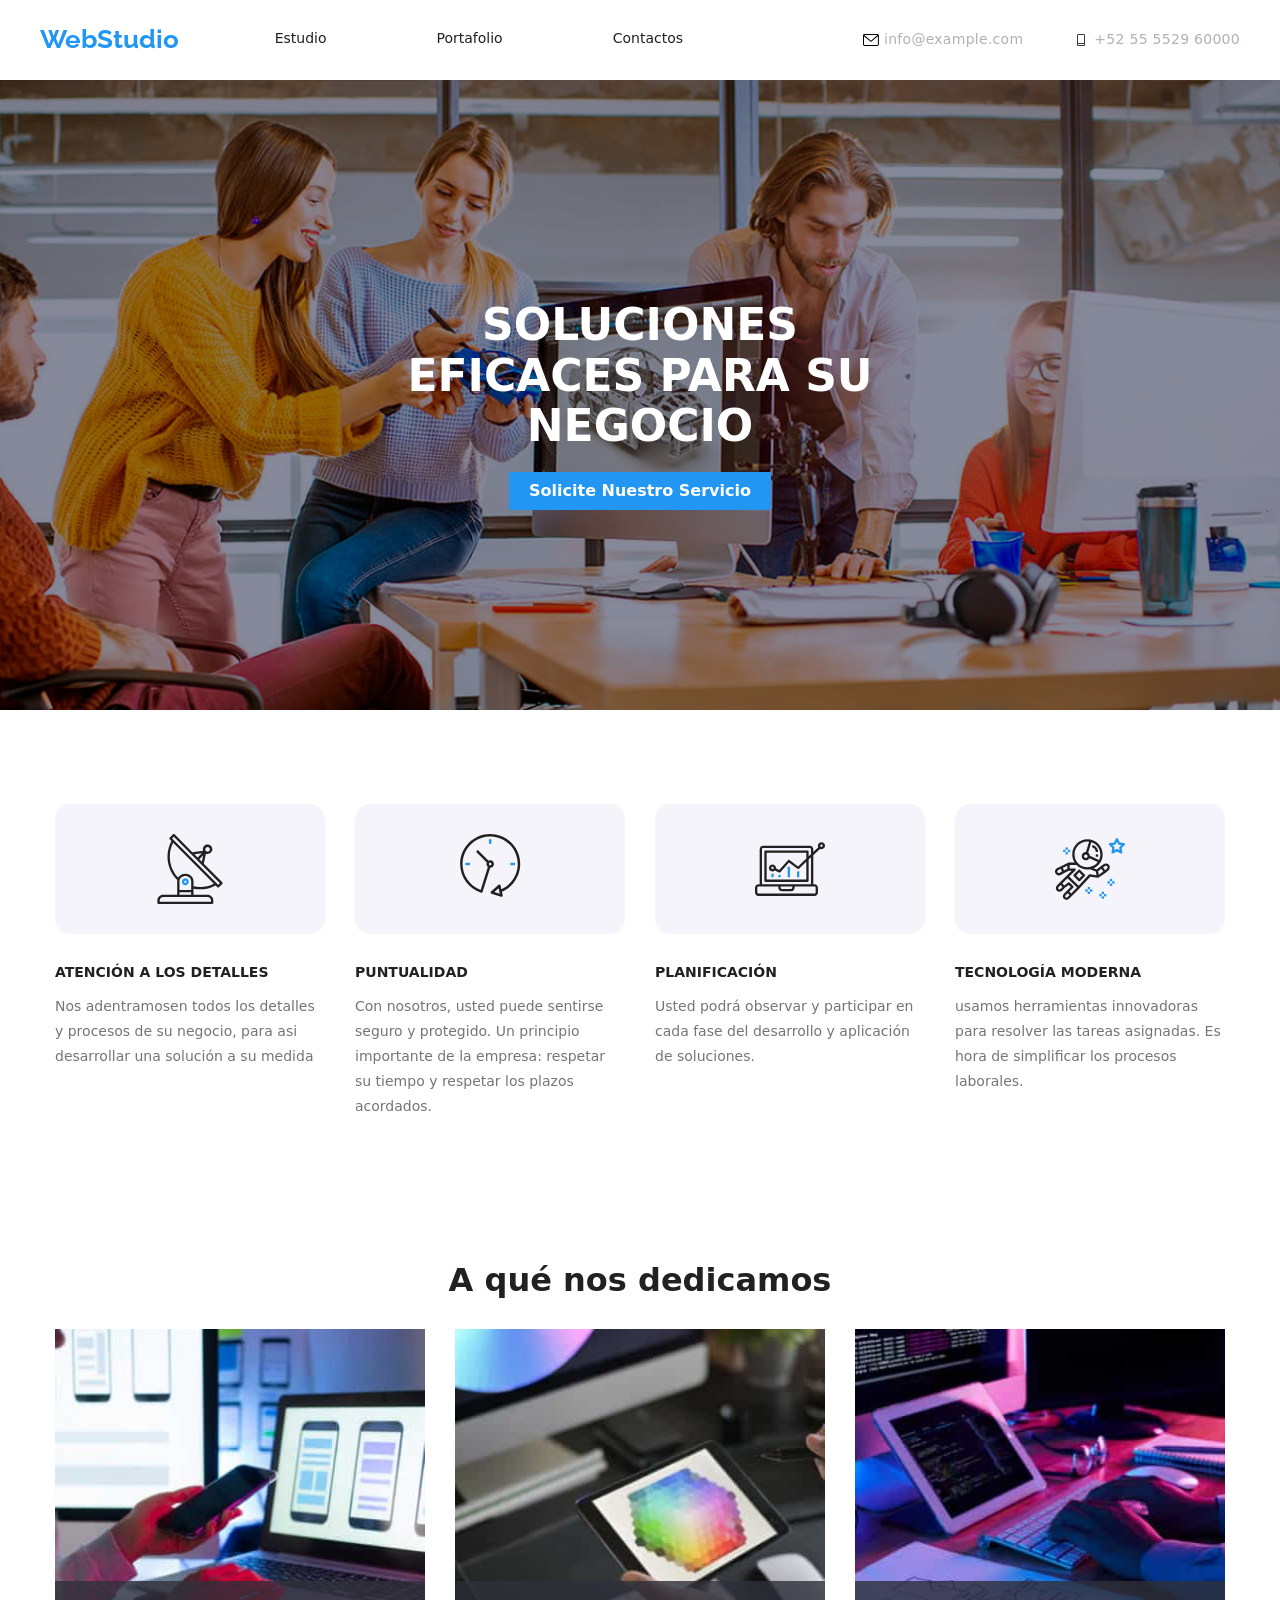
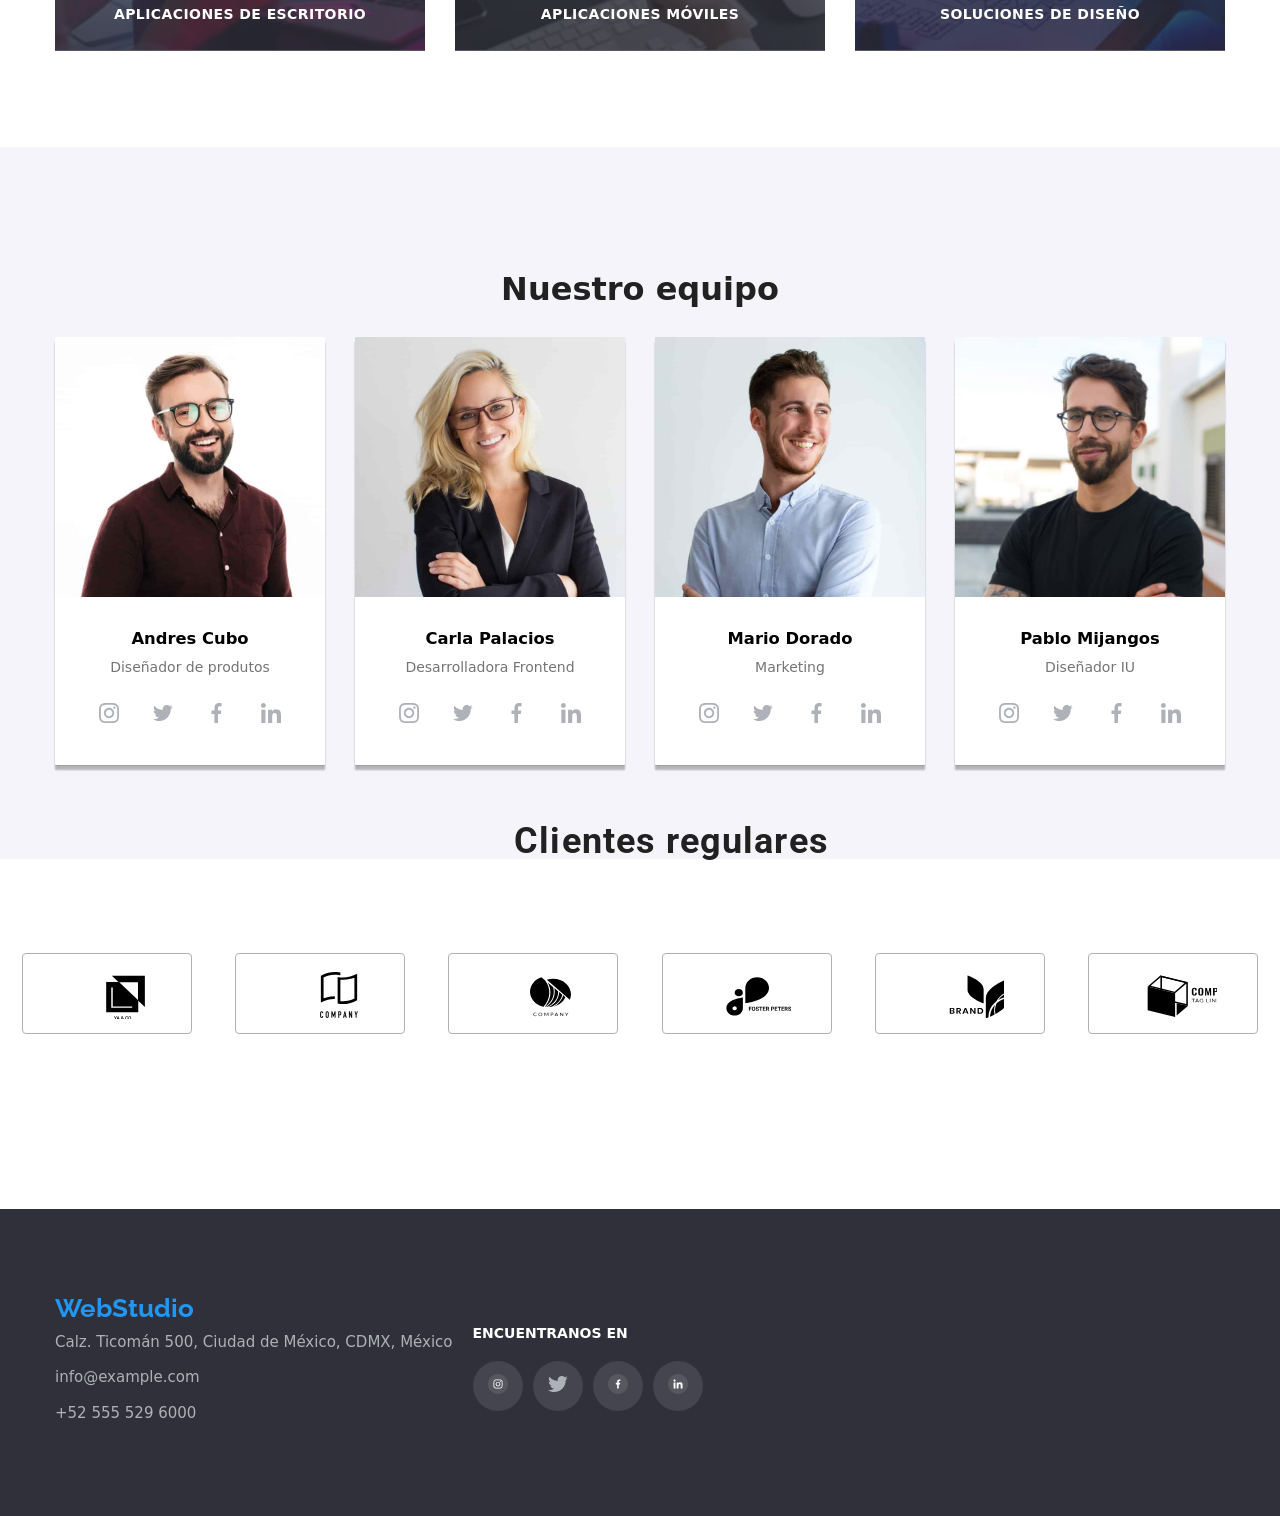
==== commit e587a94a: "second" ====
--- a/index.html
+++ b/index.html
@@ -50,7 +50,13 @@
     <!-- sección general  -->
     <section class="hero bg-hero">
       <h1 class="hero-title">SOLUCIONES EFICACES PARA SU NEGOCIO</h1>
-      <button class="button-primary" type="button">solicite nuestro servicio</button>
+      <button data-modal-open class="button-primary" type="button">solicite nuestro servicio</button>
+      <div class="backdrop is-hidden" data-modal>
+        <div class="modal">
+          <button class="btn-modal" data-modal-close>X</button>
+        </div>
+      </div>
+      <script src="./js/modal.js"></script>
     </section>
     <!-- sección beneficios  -->
     <section class="benefits">
--- a/css/styles.css
+++ b/css/styles.css
@@ -58,6 +58,35 @@
 }
 .button-primary:hover {
   background-color: var(--button-primary-hover);
+}
+
+.backdrop {
+  position: fixed;
+  top: 0;
+  left: 0;
+  width: 100%;
+  height: 100%;
+  background-color: rgba(0, 0, 0, 0.5);
+  transition: opacity 250ms cubic-bezier(0.4, 0, 0.2, 1), visibility 250ms cubic-bezier(0.4, 0, 0.2, 1); 
+}
+
+.backdrop.is-hidden {
+  visibility: hidden;
+  opacity: 0;
+  pointer-events: none;
+}
+
+.modal {
+  position: absolute;
+  width: 500px;
+  height: 500px;
+  left: 400px;
+  top: 100px;
+  bottom: 100px;
+
+  background: #ffffff;
+  box-shadow: 0px 1px 3px rgba(0, 0, 0, 12), 0px 1px 1px rgba(0, 0, 0, 14), 0px 2px 1px rgba(0, 0, 0, 0.12);
+  border-radius: 4px;
 }
 
 .logo {
@@ -356,17 +385,15 @@
 /*----------- costumber -----------*/
 
 .customer {
-  margin: 59px 176px 77px 190px;
 height: 162px;
 left: 215px;
-top: 2366px;
 }
 
 .customer .clientes h2 {
-position: absolute;
+position:absolute;
 width: 323px;
 height: 36.98px;
-left: 640px;
+left: 510px;
 top: 2420px;
 
 font-family: 'Roboto';
@@ -384,12 +411,8 @@
 .container-company {
   display: flex;
   align-items:center;
-  
-  justify-content:space-between;
-
+  justify-content:space-around;
   left: 50px;
-  top: 2436px;
-
 }
 
 .container-company .logo {
@@ -407,14 +430,17 @@
 }
 
 .container-company .logo a {
- display: flex;
-margin: 14px 32px 14px 28px;
- width: 100px;
- height: 50px;
+   display: flex;
+   align-items: center;
+   justify-content: space-between;
+  margin: 14px 32px 14px 28px;
+  width: 100px;
+  height: 50px;
   bottom: 14.23%;
 }
 
 .container-company .logo a svg {
+  color: #757575;
   width: 100px;
   height: 50px;
    bottom: 14.23%;
@@ -431,6 +457,10 @@
 .container-company .logo a svg use:focus {
   fill: var(--accent-color-hover)
 }
+
+.container-company .logo a svg use:active {
+  fill: var(--accent-color-hover)
+}
 /*----------- Portfolio section -----------*/
 .portfolio .menu {
   display: flex;
@@ -491,11 +521,12 @@
   padding: 15px;
 }
 
-.card-animation {
+.card-image .card-animation {
   position: absolute;
   top: 0;
   height: 300px;
   width: 370px;
+  
   margin: 265px 600px 110px 1px;
 
   background: rgba(33, 150, 243, 0.9);
@@ -577,13 +608,13 @@
   background-color: var(--primary-white-10Perc);
   border-radius: 25px;
   cursor: pointer;
-  height: 44px;
-  width: 44px;
+  height: 50px;
+  width: 50px;
 }
 
 footer .container aside ul li .icon:hover{
-  height: 44px;
-  width: 44px;
+  height: 50px;
+  width: 50px;
   border-radius: 50%;
   background-color: var(--accent-color);
   fill: var(--primary-white-color);
